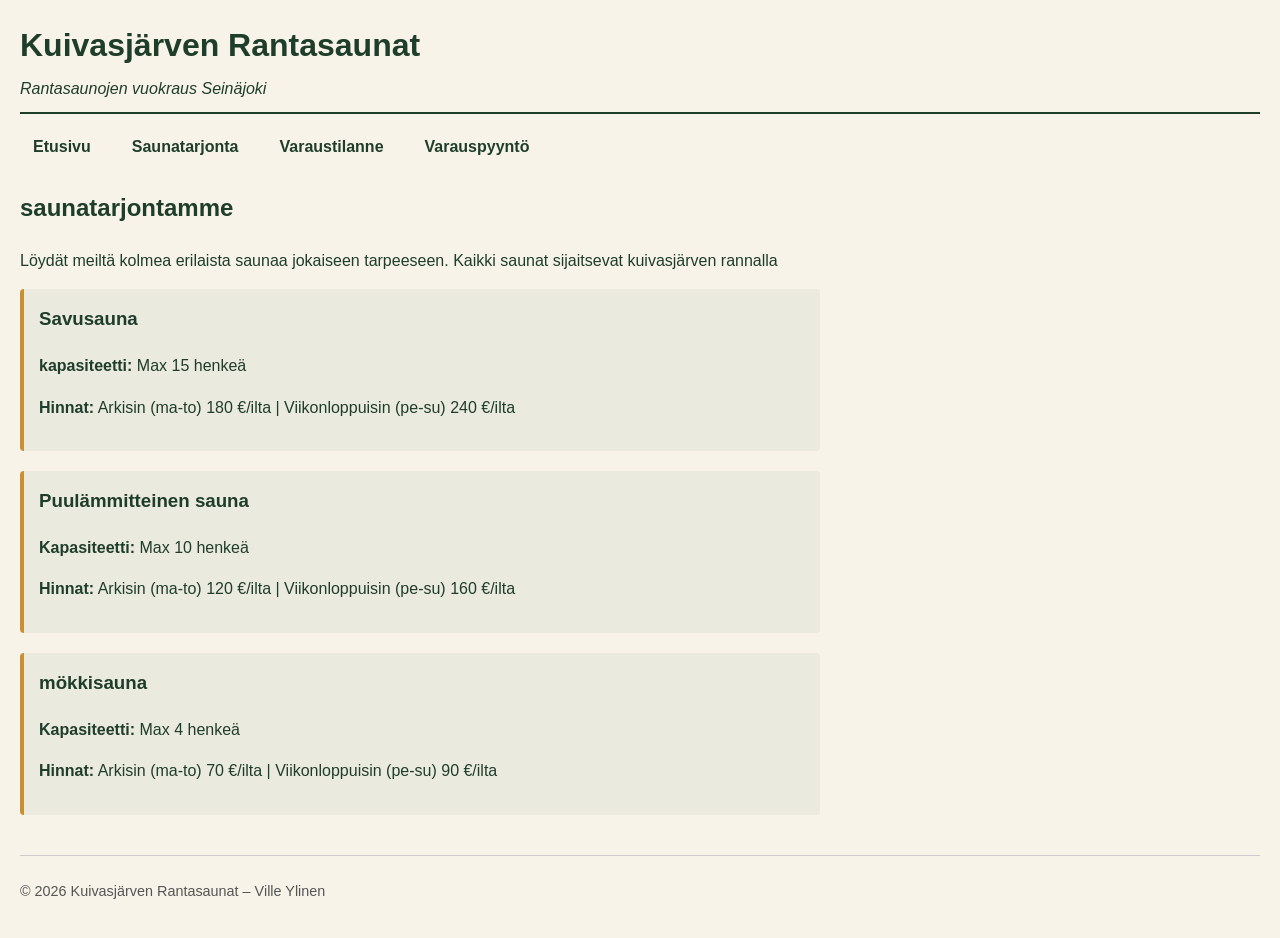
==== saunat.html @ b267acd6 "Add files via upload" ====
<!Doctype html>
<html lang ="fi">
<head>
    <meta charset ="utf-8">
    <meta name="viewport" content="width=device-width, initial-scale=1.0">
    <title>Kuivasjärven Rantasaunat - Saunatarjonta</title>
    <link rel="stylesheet" href="style.css">
</head>
<body>
    <header>
        <h1>Kuivasjärven Rantasaunat</h1>
        <p>Rantasaunojen vuokraus Seinäjoki</p>
    </header>
    <nav> 
        <ul>
            <li><a href="index.html">Etusivu</a></li>
            <li><a href="saunat.html">Saunatarjonta</a></li>
            <li><a href="kalenteri.html">Varaustilanne</a></li>
            <li><a href="varaus.html">Varauspyyntö</a></li>
        </ul>
    </nav>
    <main>
        <h2>saunatarjontamme</h2>
        <p>Löydät meiltä kolmea erilaista saunaa jokaiseen tarpeeseen. Kaikki saunat sijaitsevat kuivasjärven rannalla</p>
        <div class="sauna-kortti">
            <h3>Savusauna</h3>
            <p><strong>kapasiteetti:</strong> Max 15 henkeä</p>
            <p><strong>Hinnat:</strong> Arkisin (ma-to) 180 €/ilta | Viikonloppuisin (pe-su) 240 €/ilta</p>
        </div>
        <div class="sauna-kortti">
            <h3>Puulämmitteinen sauna</h3>
            <p><strong>Kapasiteetti:</strong> Max 10 henkeä</p>
            <p><strong>Hinnat:</strong> Arkisin (ma-to) 120 €/ilta | Viikonloppuisin (pe-su) 160 €/ilta</p>
        </div>
        <div class="sauna-kortti">
            <h3>mökkisauna</h3>
            <p><strong>Kapasiteetti:</strong> Max 4 henkeä</p>
            <p><strong>Hinnat:</strong> Arkisin (ma-to) 70  €/ilta | Viikonloppuisin (pe-su) 90 €/ilta</p>
        </div>
    </main> 
    <footer> 
        <p>© 2026 Kuivasjärven Rantasaunat – Ville Ylinen</p>
    </footer>
</body>
</html>
---- style.css ----
:root {
  --teksti: #1f3d2b;       
  --tausta: #f7f3e8;       
  --korostus: #c8902e;     
}

body {
  background-color: var(--tausta);
  color: var(--teksti);
  font-family: 'Segoe UI', Tahoma, Geneva, Verdana, sans-serif;
  margin: 0;
  padding: 20px;
  line-height: 1.6;
}

header {
  border-bottom: 2px solid var(--teksti);
  padding-bottom: 10px;
  margin-bottom: 20px;
}

header h1 {
  margin: 0;
  color: var(--teksti);
}

header p {
  margin: 5px 0 0 0;
  font-style: italic;
}


nav ul {
  list-style-type: none; 
  padding: 0;
  margin: 0 0 30px 0;
  display: flex;        
  gap: 15px;           
}

nav a {
  color: var(--teksti);
  text-decoration: none; 
  font-weight: bold;
  padding: 8px 12px;
  border: 1px solid transparent;
  transition: all 0.3s ease;
}

nav a:hover {
  color: var(--korostus);
  border-bottom: 2px solid var(--korostus);
}

main {
  max-width: 800px;
  margin-bottom: 40px;
}

main h2 {
  color: var(--teksti);
}

footer {
  font-size: 0.9rem;
  border-top: 1px solid #ccc;
  padding-top: 10px;
  color: #555;
}

.sauna-kortti {
  background-color: rgba(31, 61, 43, 0.05);
  border-left: 4px solid var(--korostus);   
  padding: 15px;
  margin-bottom: 20px;
  border-radius: 4px;
}

.sauna-kortti h3 {
  margin-top: 0;
  color: var(--teksti);
}

.varauskalenteri {
  width: 100%;
  border-collapse: collapse; 
  margin-top: 20px;
}

.varauskalenteri th, .varauskalenteri td {
  border: 1px solid var(--teksti);
  padding: 12px;
  text-align: left;
}

.varauskalenteri th {
  background-color: var(--teksti);
  color: var(--tausta);
}

.tila-vapaa {
  background-color: rgba(200, 144, 46, 0.1); 
  font-weight: bold;
}

.tila-varattu {
  background-color: #e0e0e0; 
  color: #777;
  text-decoration: line-through; 
}

.varauslomake {
  background-color: rgba(31, 61, 43, 0.03);
  padding: 20px;
  border: 1px solid var(--teksti);
  border-radius: 4px;
  max-width: 500px;
  margin-bottom: 30px;
}

.lomake-ryhma {
  margin-bottom: 15px;
  display: flex;
  flex-direction: column;
}

.lomake-ryhma label {
  font-weight: bold;
  margin-bottom: 5px;
}

.lomake-ryhma input, .lomake-ryhma select {
  padding: 10px;
  border: 1px solid var(--teksti);
  background-color: #fff;
  border-radius: 4px;
  font-size: 1rem;
}

.laheta-nappi {
  background-color: var(--korostus);
  color: #fff;
  border: none;
  padding: 12px 20px;
  font-size: 1rem;
  font-weight: bold;
  border-radius: 4px;
  cursor: pointer;
  transition: background 0.3s;
}

.laheta-nappi:hover {
  background-color: var(--teksti);
}

.onnistumis-viesti {
  display: none;
  background-color: #f0f7f4;
  border: 2px solid var(--teksti);
  padding: 20px;
  border-radius: 4px;
  max-width: 500px;
}

.onnistumis-viesti:target {
  display: block;
}
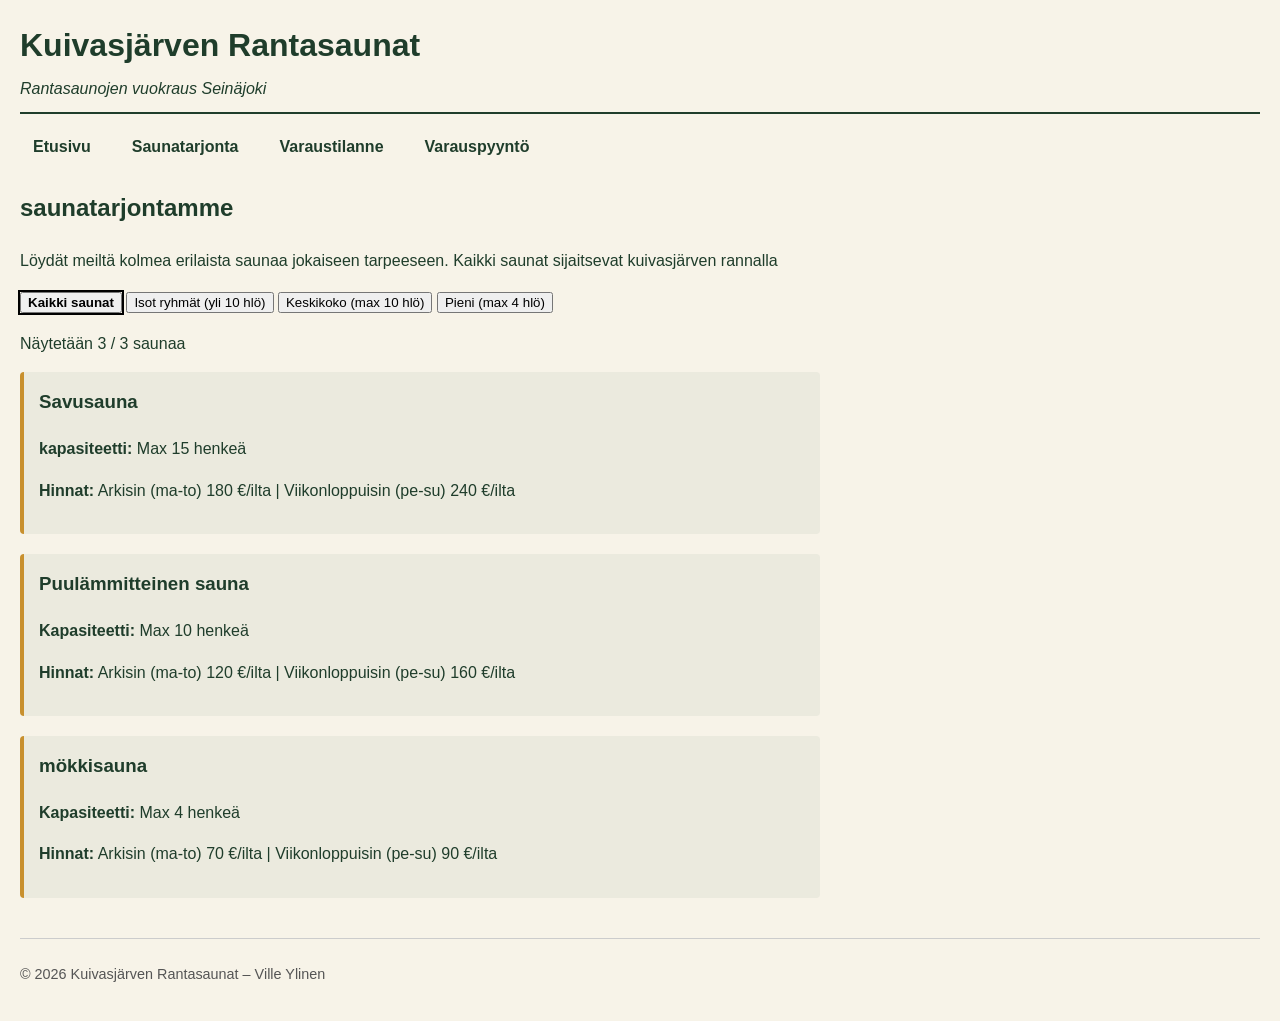
==== commit 5b2b7974: "Add files via upload" ====
--- a/saunat.html
+++ b/saunat.html
@@ -5,6 +5,7 @@
     <meta name="viewport" content="width=device-width, initial-scale=1.0">
     <title>Kuivasjärven Rantasaunat - Saunatarjonta</title>
     <link rel="stylesheet" href="style.css">
+    <script src="app.js" defer></script>
 </head>
 <body>
     <header>
@@ -22,17 +23,26 @@
     <main>
         <h2>saunatarjontamme</h2>
         <p>Löydät meiltä kolmea erilaista saunaa jokaiseen tarpeeseen. Kaikki saunat sijaitsevat kuivasjärven rannalla</p>
-        <div class="sauna-kortti">
+        
+        <div class="suodattimet" role="group" aria-label="Suodata saunoja koon mukaan"></div>
+            <button type="button" data-filter="kaikki" aria-pressed="true" class="aktiivinen">Kaikki saunat</button>
+            <button type="button" data-filter="iso" aria-pressed="false">Isot ryhmät (yli 10 hlö)</button>
+            <button type="button" data-filter="keskikoko" aria-pressed="false">Keskikoko (max 10 hlö)</button>
+            <button type="button" data-filter="pieni" aria-pressed="false">Pieni (max 4 hlö)</button>
+        </div>
+        <p id="sauna-status" aria-live="polite">Näytetään 3 / 3 saunaa</p>
+
+        <div class="sauna-kortti" data-category="iso">
             <h3>Savusauna</h3>
             <p><strong>kapasiteetti:</strong> Max 15 henkeä</p>
             <p><strong>Hinnat:</strong> Arkisin (ma-to) 180 €/ilta | Viikonloppuisin (pe-su) 240 €/ilta</p>
         </div>
-        <div class="sauna-kortti">
+        <div class="sauna-kortti" data-category="keskikoko">
             <h3>Puulämmitteinen sauna</h3>
             <p><strong>Kapasiteetti:</strong> Max 10 henkeä</p>
             <p><strong>Hinnat:</strong> Arkisin (ma-to) 120 €/ilta | Viikonloppuisin (pe-su) 160 €/ilta</p>
         </div>
-        <div class="sauna-kortti">
+        <div class="sauna-kortti" data-category="pieni">
             <h3>mökkisauna</h3>
             <p><strong>Kapasiteetti:</strong> Max 4 henkeä</p>
             <p><strong>Hinnat:</strong> Arkisin (ma-to) 70  €/ilta | Viikonloppuisin (pe-su) 90 €/ilta</p>
--- a/style.css
+++ b/style.css
@@ -166,3 +166,29 @@
 .onnistumis-viesti:target {
   display: block;
 }
+.virhe-teksti {
+  color: #b00020;
+  font-size: 0.9rem;
+  display: block;
+  margin-top: 0.25rem;
+}
+
+button.aktiivinen {
+  font-weight: bold;
+  outline: 2px solid currentColor;
+}
+
+#varaus-ohje {
+  padding: 1.5rem;
+  border: 2px solid #333;
+  border-radius: 8px;
+  max-width: 400px;
+}
+
+#tallennettu-varaus {
+  background: #ffffff;
+  padding: 0.8rem 1rem;
+  border-left: 4px solid #c8902e;
+  margin: 1rem 0;
+}
+
